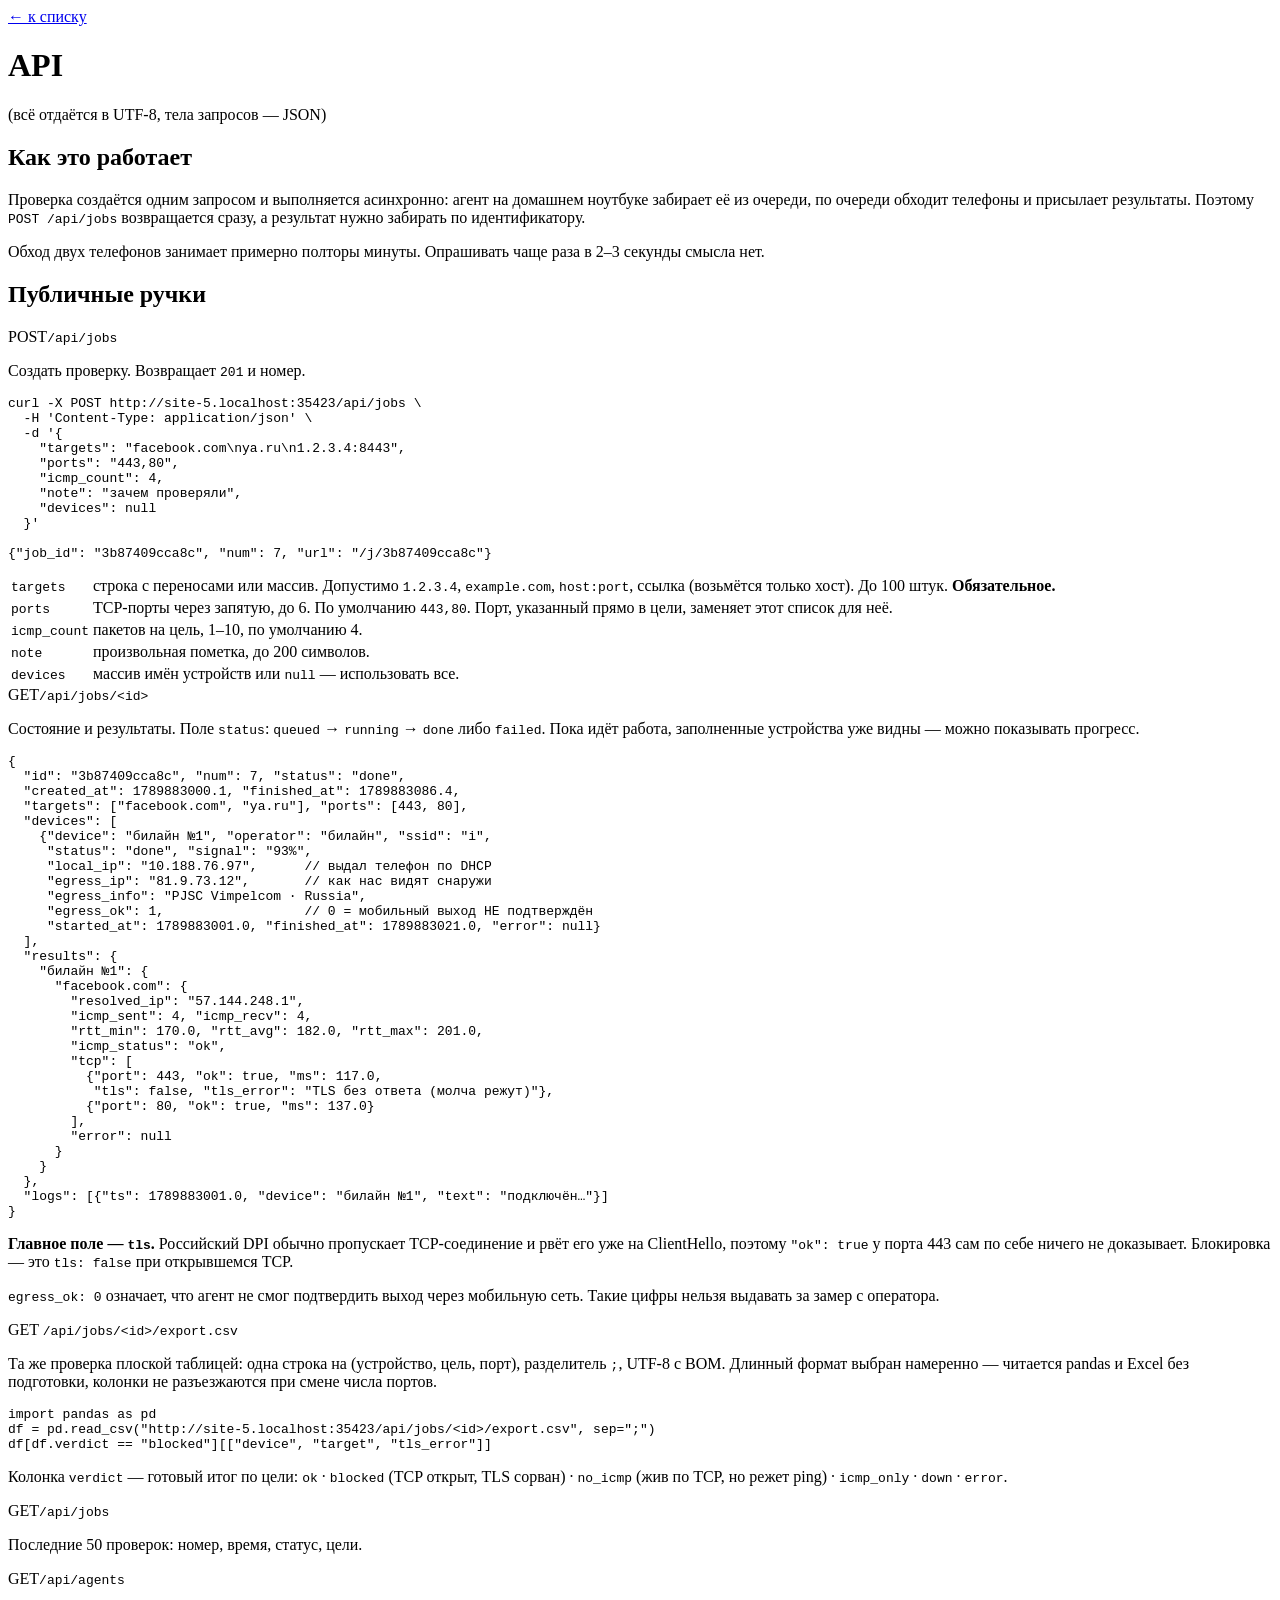
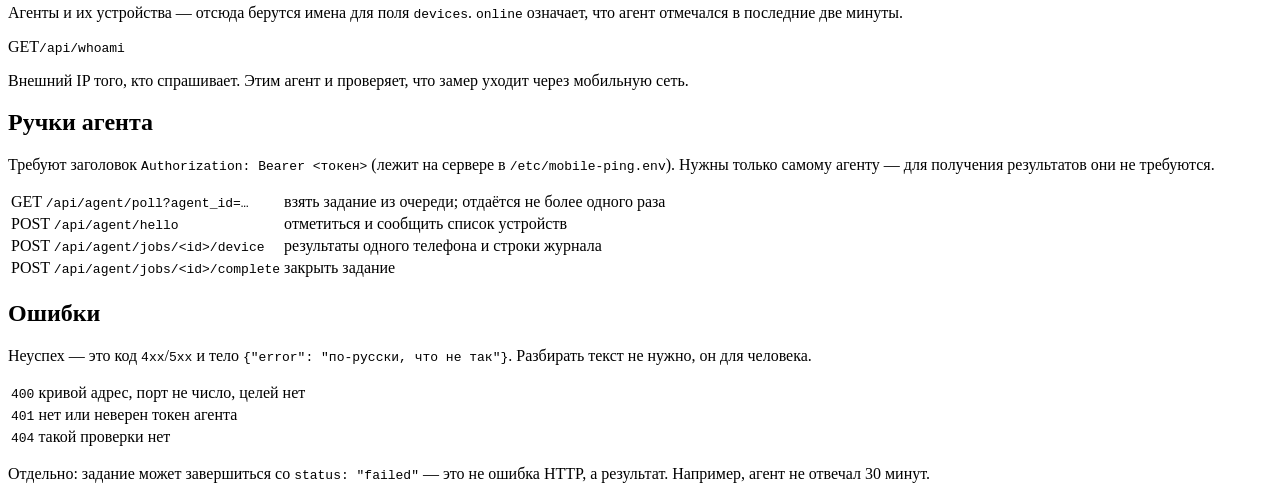
==== server/static/api.html @ fe309d55 "Журнал на сайте, API с документацией, защита от замера через туннель Сайт. Журнал агента теперь виде" ====
<!doctype html>
<html lang="ru">
<head>
<meta charset="utf-8">
<meta name="viewport" content="width=device-width, initial-scale=1">
<title>API — mobile-ping</title>
<link rel="stylesheet" href="/static/style.css">
</head>
<body>
<div class="wrap">

<header class="top">
  <a href="/" class="back">← к списку</a>
  <h1>API</h1>
  <span class="spacer"></span>
  <span class="sub">(всё отдаётся в UTF-8, тела запросов — JSON)</span>
</header>

<div class="card">
  <h2>Как это работает</h2>
  <p class="doc">
    Проверка создаётся одним запросом и выполняется асинхронно: агент на
    домашнем ноутбуке забирает её из очереди, по очереди обходит телефоны и
    присылает результаты. Поэтому <code>POST /api/jobs</code> возвращается
    сразу, а результат нужно забирать по идентификатору.
  </p>
  <p class="doc">
    Обход двух телефонов занимает примерно полторы минуты. Опрашивать чаще
    раза в 2–3 секунды смысла нет.
  </p>
</div>

<div class="card">
  <h2>Публичные ручки</h2>

  <div class="ep">
    <div class="epl"><span class="m post">POST</span><code>/api/jobs</code></div>
    <p class="doc">Создать проверку. Возвращает <code>201</code> и номер.</p>
<pre>curl -X POST __ORIGIN__/api/jobs \
  -H 'Content-Type: application/json' \
  -d '{
    "targets": "facebook.com\nya.ru\n1.2.3.4:8443",
    "ports": "443,80",
    "icmp_count": 4,
    "note": "зачем проверяли",
    "devices": null
  }'

{"job_id": "3b87409cca8c", "num": 7, "url": "/j/3b87409cca8c"}</pre>
    <table class="params">
      <tr><td><code>targets</code></td><td>строка с переносами или массив.
        Допустимо <code>1.2.3.4</code>, <code>example.com</code>,
        <code>host:port</code>, ссылка (возьмётся только хост). До 100 штук.
        <b>Обязательное.</b></td></tr>
      <tr><td><code>ports</code></td><td>TCP-порты через запятую, до 6.
        По умолчанию <code>443,80</code>. Порт, указанный прямо в цели,
        заменяет этот список для неё.</td></tr>
      <tr><td><code>icmp_count</code></td><td>пакетов на цель, 1–10,
        по умолчанию 4.</td></tr>
      <tr><td><code>note</code></td><td>произвольная пометка, до 200 символов.</td></tr>
      <tr><td><code>devices</code></td><td>массив имён устройств или
        <code>null</code> — использовать все.</td></tr>
    </table>
  </div>

  <div class="ep">
    <div class="epl"><span class="m get">GET</span><code>/api/jobs/&lt;id&gt;</code></div>
    <p class="doc">
      Состояние и результаты. Поле <code>status</code>:
      <code>queued</code> → <code>running</code> → <code>done</code>
      либо <code>failed</code>. Пока идёт работа, заполненные устройства уже
      видны — можно показывать прогресс.
    </p>
<pre>{
  "id": "3b87409cca8c", "num": 7, "status": "done",
  "created_at": 1789883000.1, "finished_at": 1789883086.4,
  "targets": ["facebook.com", "ya.ru"], "ports": [443, 80],
  "devices": [
    {"device": "билайн №1", "operator": "билайн", "ssid": "i",
     "status": "done", "signal": "93%",
     "local_ip": "10.188.76.97",      // выдал телефон по DHCP
     "egress_ip": "81.9.73.12",       // как нас видят снаружи
     "egress_info": "PJSC Vimpelcom · Russia",
     "egress_ok": 1,                  // 0 = мобильный выход НЕ подтверждён
     "started_at": 1789883001.0, "finished_at": 1789883021.0, "error": null}
  ],
  "results": {
    "билайн №1": {
      "facebook.com": {
        "resolved_ip": "57.144.248.1",
        "icmp_sent": 4, "icmp_recv": 4,
        "rtt_min": 170.0, "rtt_avg": 182.0, "rtt_max": 201.0,
        "icmp_status": "ok",
        "tcp": [
          {"port": 443, "ok": true, "ms": 117.0,
           "tls": false, "tls_error": "TLS без ответа (молча режут)"},
          {"port": 80, "ok": true, "ms": 137.0}
        ],
        "error": null
      }
    }
  },
  "logs": [{"ts": 1789883001.0, "device": "билайн №1", "text": "подключён…"}]
}</pre>
    <p class="doc">
      <b>Главное поле — <code>tls</code>.</b> Российский DPI обычно пропускает
      TCP-соединение и рвёт его уже на ClientHello, поэтому
      <code>"ok": true</code> у порта 443 сам по себе ничего не доказывает.
      Блокировка — это <code>tls: false</code> при открывшемся TCP.
    </p>
    <p class="doc">
      <code>egress_ok: 0</code> означает, что агент не смог подтвердить выход
      через мобильную сеть. Такие цифры нельзя выдавать за замер с оператора.
    </p>
  </div>

  <div class="ep">
    <div class="epl"><span class="m get">GET</span>
      <code>/api/jobs/&lt;id&gt;/export.csv</code></div>
    <p class="doc">
      Та же проверка плоской таблицей: одна строка на
      (устройство, цель, порт), разделитель <code>;</code>, UTF-8 с BOM.
      Длинный формат выбран намеренно — читается pandas и Excel без подготовки,
      колонки не разъезжаются при смене числа портов.
    </p>
<pre>import pandas as pd
df = pd.read_csv("__ORIGIN__/api/jobs/&lt;id&gt;/export.csv", sep=";")
df[df.verdict == "blocked"][["device", "target", "tls_error"]]</pre>
    <p class="doc">
      Колонка <code>verdict</code> — готовый итог по цели:
      <code>ok</code> · <code>blocked</code> (TCP открыт, TLS сорван) ·
      <code>no_icmp</code> (жив по TCP, но режет ping) ·
      <code>icmp_only</code> · <code>down</code> · <code>error</code>.
    </p>
  </div>

  <div class="ep">
    <div class="epl"><span class="m get">GET</span><code>/api/jobs</code></div>
    <p class="doc">Последние 50 проверок: номер, время, статус, цели.</p>
  </div>

  <div class="ep">
    <div class="epl"><span class="m get">GET</span><code>/api/agents</code></div>
    <p class="doc">
      Агенты и их устройства — отсюда берутся имена для поля
      <code>devices</code>. <code>online</code> означает, что агент отмечался
      в последние две минуты.
    </p>
  </div>

  <div class="ep">
    <div class="epl"><span class="m get">GET</span><code>/api/whoami</code></div>
    <p class="doc">Внешний IP того, кто спрашивает. Этим агент и проверяет,
      что замер уходит через мобильную сеть.</p>
  </div>
</div>

<div class="card">
  <h2>Ручки агента</h2>
  <p class="doc">
    Требуют заголовок <code>Authorization: Bearer &lt;токен&gt;</code>
    (лежит на сервере в <code>/etc/mobile-ping.env</code>). Нужны только
    самому агенту — для получения результатов они не требуются.
  </p>
  <table class="params">
    <tr><td><span class="m get">GET</span> <code>/api/agent/poll?agent_id=…</code></td>
      <td>взять задание из очереди; отдаётся не более одного раза</td></tr>
    <tr><td><span class="m post">POST</span> <code>/api/agent/hello</code></td>
      <td>отметиться и сообщить список устройств</td></tr>
    <tr><td><span class="m post">POST</span> <code>/api/agent/jobs/&lt;id&gt;/device</code></td>
      <td>результаты одного телефона и строки журнала</td></tr>
    <tr><td><span class="m post">POST</span> <code>/api/agent/jobs/&lt;id&gt;/complete</code></td>
      <td>закрыть задание</td></tr>
  </table>
</div>

<div class="card">
  <h2>Ошибки</h2>
  <p class="doc">
    Неуспех — это код <code>4xx</code>/<code>5xx</code> и тело
    <code>{"error": "по-русски, что не так"}</code>. Разбирать текст не нужно,
    он для человека.
  </p>
  <table class="params">
    <tr><td><code>400</code></td><td>кривой адрес, порт не число, целей нет</td></tr>
    <tr><td><code>401</code></td><td>нет или неверен токен агента</td></tr>
    <tr><td><code>404</code></td><td>такой проверки нет</td></tr>
  </table>
  <p class="doc">
    Отдельно: задание может завершиться со <code>status: "failed"</code> —
    это не ошибка HTTP, а результат. Например, агент не отвечал 30 минут.
  </p>
</div>

</div>

<script>
// В репозитории примеры хранятся с заглушкой, а на живой странице она
// заменяется на адрес, по которому эта страница открыта.
document.body.innerHTML = document.body.innerHTML
  .split('__ORIGIN__').join(location.origin);
</script>
</body>
</html>
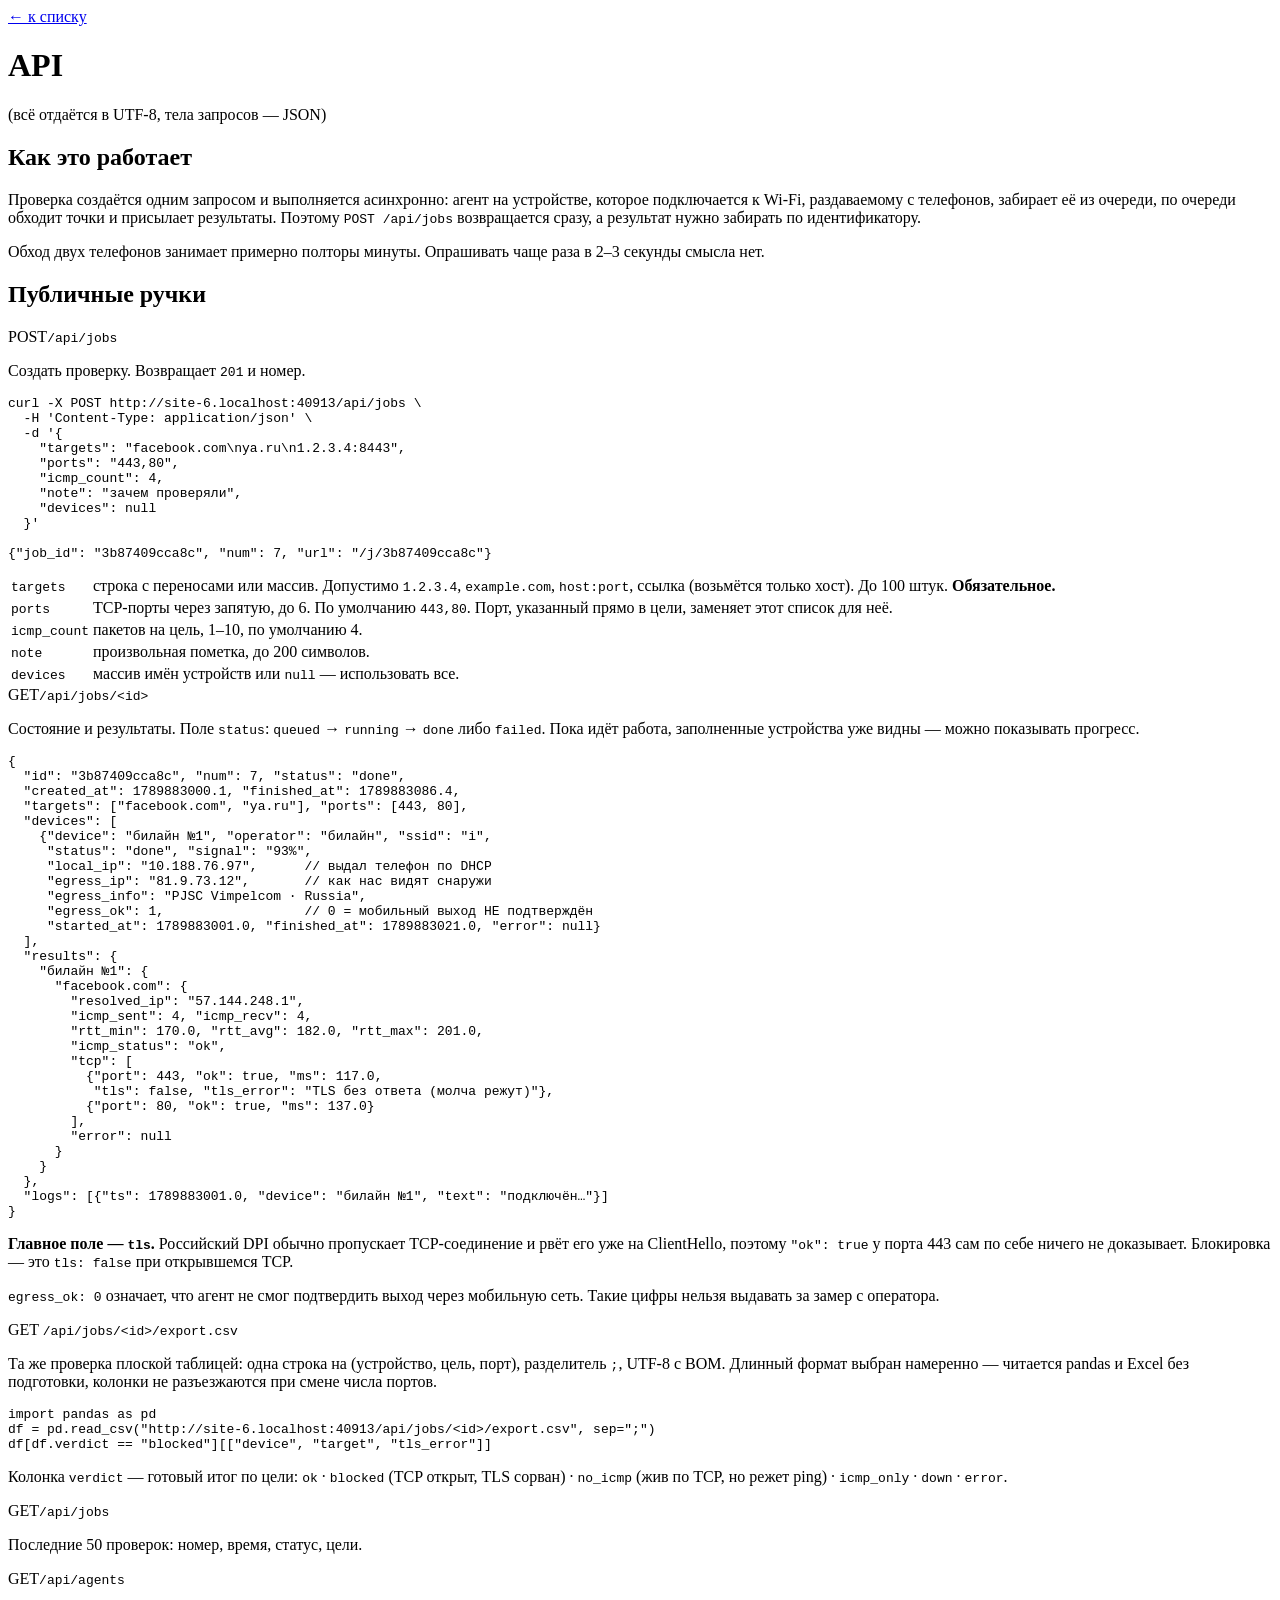
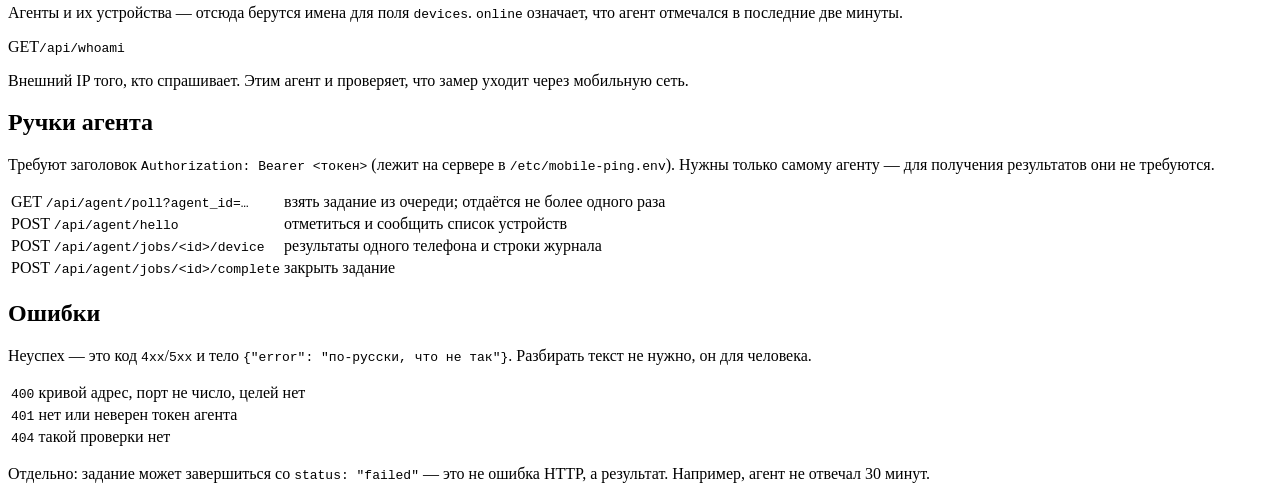
==== commit e784e0fd: "Оператор теперь определяется, когда адрес отдал свой сервер Колонка «оператор определился как» пусто" ====
--- a/server/static/api.html
+++ b/server/static/api.html
@@ -20,8 +20,8 @@
   <h2>Как это работает</h2>
   <p class="doc">
     Проверка создаётся одним запросом и выполняется асинхронно: агент на
-    домашнем ноутбуке забирает её из очереди, по очереди обходит телефоны и
-    присылает результаты. Поэтому <code>POST /api/jobs</code> возвращается
+    устройстве, которое подключается к Wi-Fi, раздаваемому с телефонов,
+    забирает её из очереди, по очереди обходит точки и присылает результаты. Поэтому <code>POST /api/jobs</code> возвращается
     сразу, а результат нужно забирать по идентификатору.
   </p>
   <p class="doc">
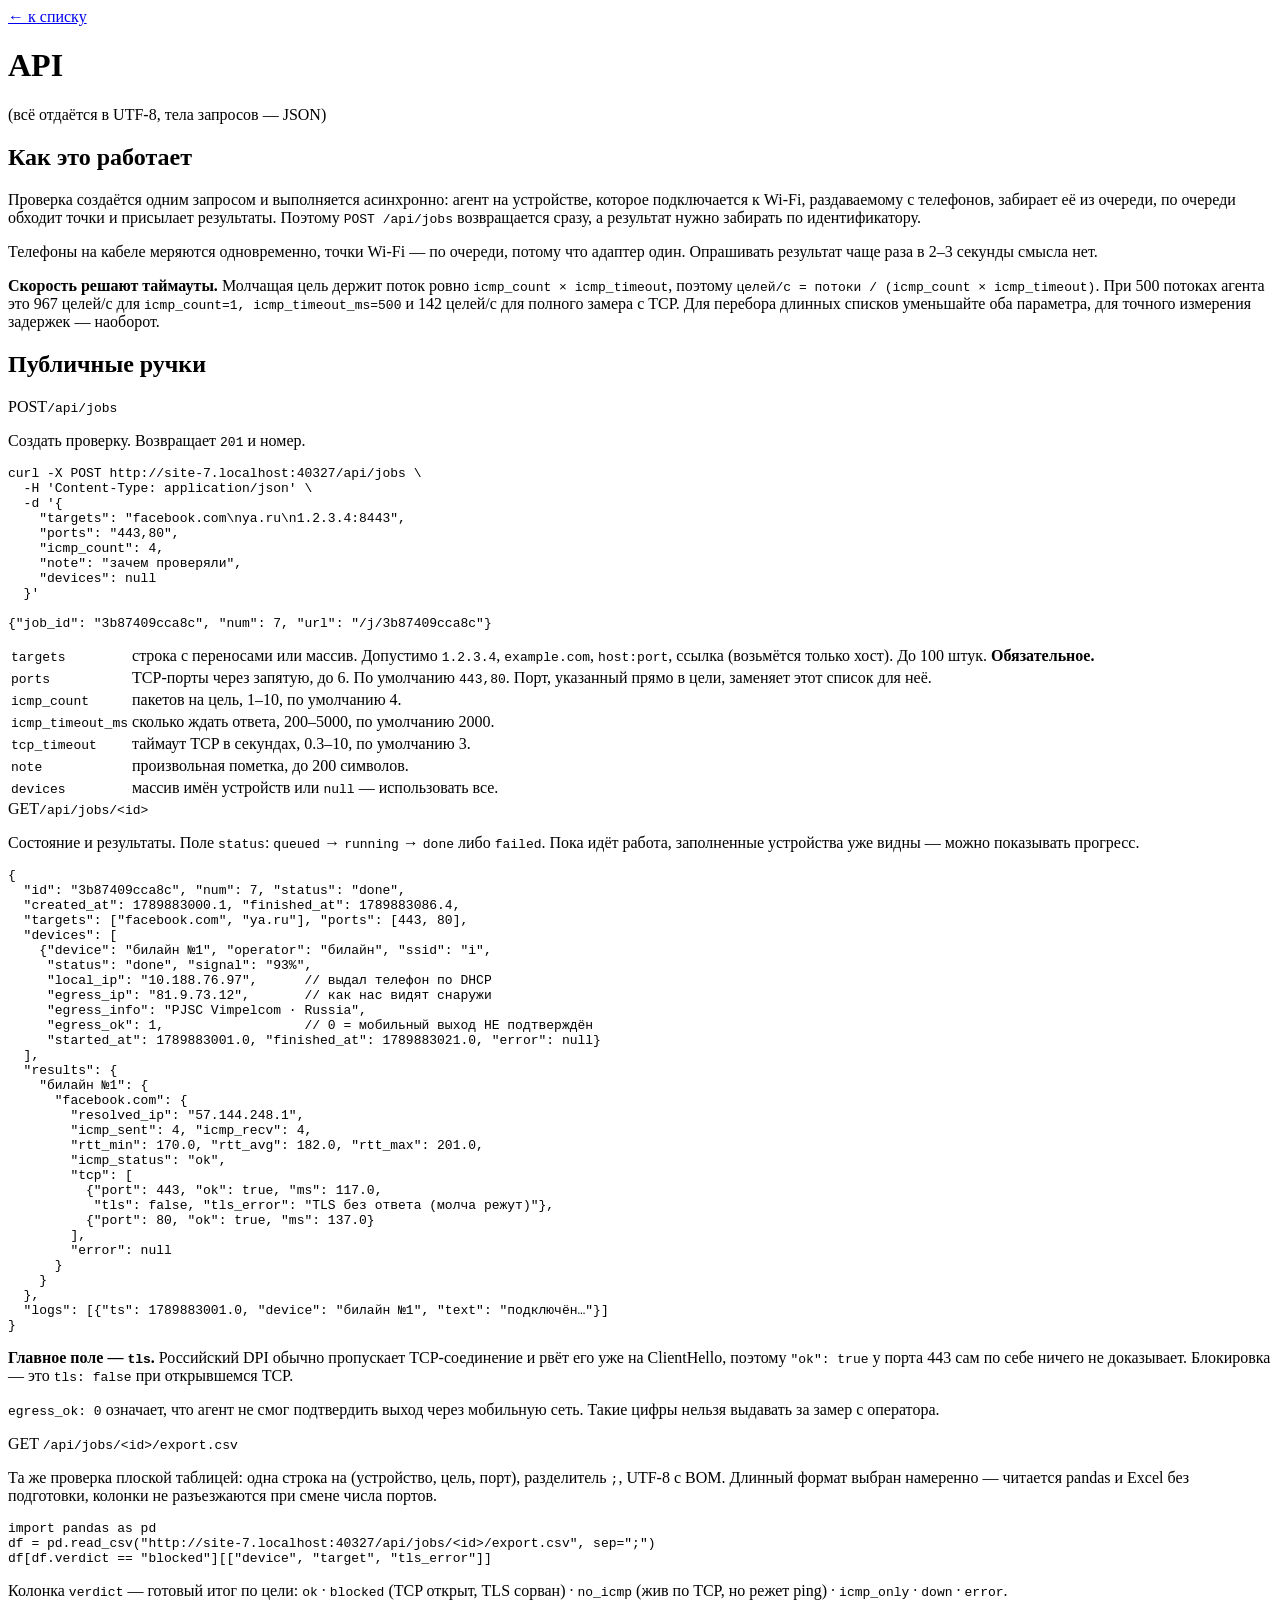
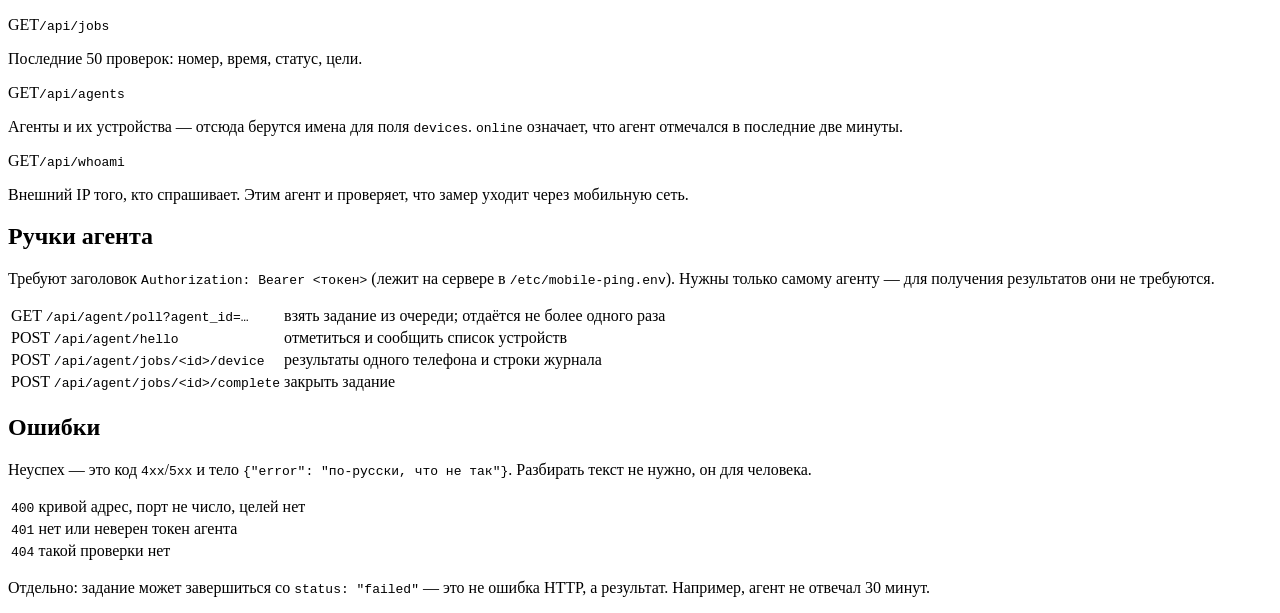
==== commit 01649b4e: "Телефоны по кабелю и стократное ускорение перебора Скорость упиралась не в канал, а в арифметику: мо" ====
--- a/server/static/api.html
+++ b/server/static/api.html
@@ -25,8 +25,16 @@
     сразу, а результат нужно забирать по идентификатору.
   </p>
   <p class="doc">
-    Обход двух телефонов занимает примерно полторы минуты. Опрашивать чаще
-    раза в 2–3 секунды смысла нет.
+    Телефоны на кабеле меряются одновременно, точки Wi-Fi — по очереди, потому
+    что адаптер один. Опрашивать результат чаще раза в 2–3 секунды смысла нет.
+  </p>
+  <p class="doc">
+    <b>Скорость решают таймауты.</b> Молчащая цель держит поток ровно
+    <code>icmp_count × icmp_timeout</code>, поэтому
+    <code>целей/с = потоки / (icmp_count × icmp_timeout)</code>. При 500 потоках
+    агента это 967 целей/с для <code>icmp_count=1, icmp_timeout_ms=500</code> и
+    142 целей/с для полного замера с TCP. Для перебора длинных списков
+    уменьшайте оба параметра, для точного измерения задержек — наоборот.
   </p>
 </div>
 
@@ -57,6 +65,10 @@
         заменяет этот список для неё.</td></tr>
       <tr><td><code>icmp_count</code></td><td>пакетов на цель, 1–10,
         по умолчанию 4.</td></tr>
+      <tr><td><code>icmp_timeout_ms</code></td><td>сколько ждать ответа,
+        200–5000, по умолчанию 2000.</td></tr>
+      <tr><td><code>tcp_timeout</code></td><td>таймаут TCP в секундах,
+        0.3–10, по умолчанию 3.</td></tr>
       <tr><td><code>note</code></td><td>произвольная пометка, до 200 символов.</td></tr>
       <tr><td><code>devices</code></td><td>массив имён устройств или
         <code>null</code> — использовать все.</td></tr>
